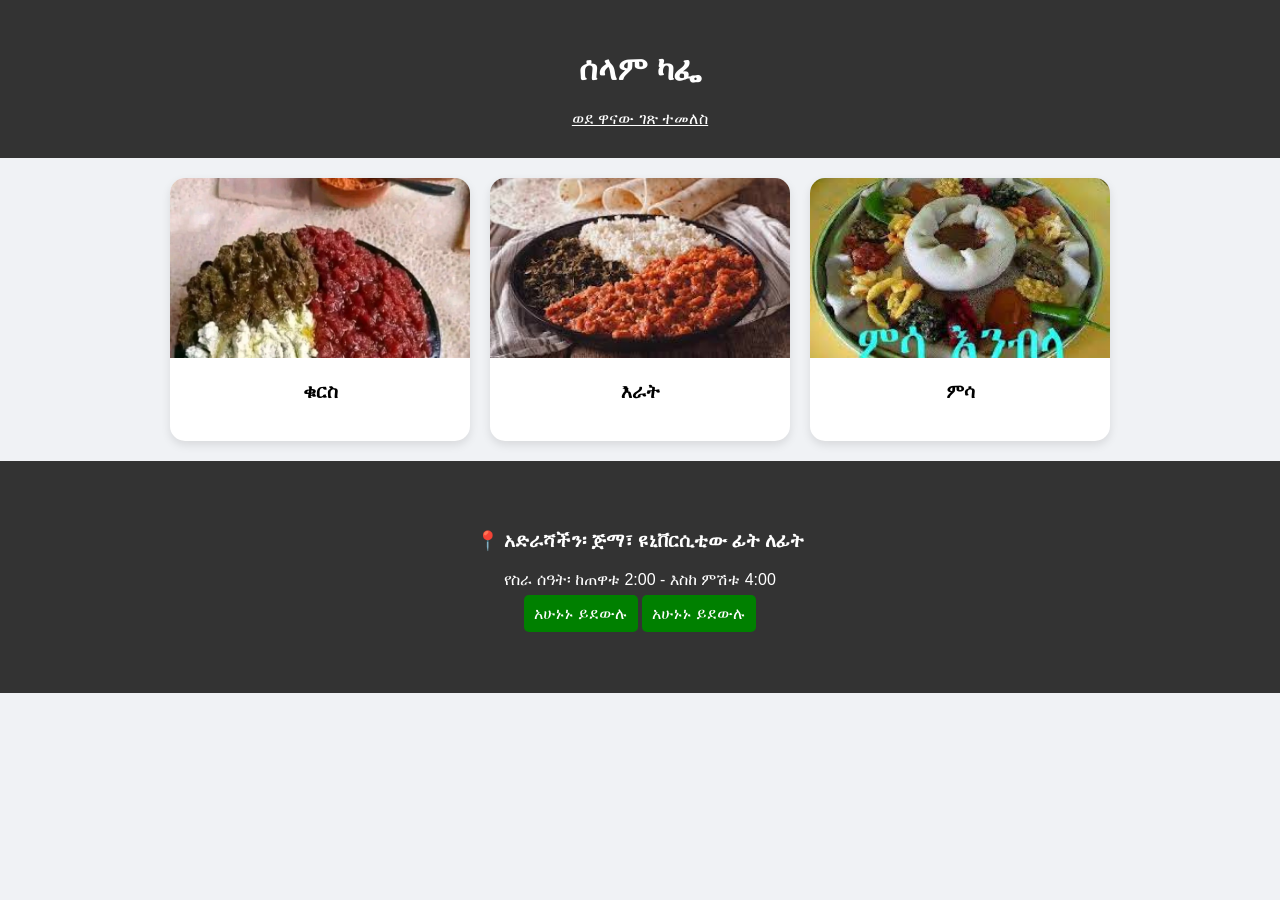
==== cafe.html @ 5311c319 "Update cafe.html" ====
<!DOCTYPE html>
<html lang="am">
<head>
    <meta charset="UTF-8">
    <title>ሰላም ካፌ - ዝርዝር</title>
    <link rel="stylesheet" href="style.css">
</head>
<body>
    <header>
        <h1>ሰላም ካፌ</h1>
        <a href="index.html" style="color: white;"> ወደ ዋናው ገጽ ተመለስ</a>
    </header>

    <main class="container">
        <div class="profile-box"><img src="food1.jpg" alt="ምግብ 1"><h3>ቁርስ</h3></div>
        <div class="profile-box"><img src="food2.jpg" alt="ምግብ 2"><h3>እራት</h3></div>
        <div class="profile-box"><img src="food3.jpg" alt="ምግብ 3"><h3>ምሳ</h3></div>
    </main>
    <header>
<main class="container">
    <div style="text-align: center; margin-bottom: 20px; width: 100%;">
        <h3>📍 አድራሻችን፡ ጅማ፣ ዩኒቨርሲቲው ፊት ለፊት</h3>
        <p>የስራ ሰዓት፡ ከጠዋቱ 2:00 - እስከ ምሽቱ 4:00</p>
        <a href="tel:+251909508024" style="background: green; color: white; padding: 10px; border-radius: 5px; text-decoration: none;">አሁኑኑ ይደውሉ</a>
                <a href="telgram:https://t.me sami_chali" style="background: green; color: white; padding: 10px; border-radius: 5px; text-decoration: none;">አሁኑኑ ይደውሉ</a>
    </div>
</main>
</body>

</html>
---- style.css ----
body {
    font-family: 'Segoe UI', 'Nyala', 'Kefa', Arial, sans-serif;
    margin: 0;
    padding: 0;
    background-color: #f0f2f5;
    text-align: center;
}

header {
    background-color: #333;
    color: white;
    padding: 30px 0;
}

.container {
    display: flex;
    flex-wrap: wrap; /* ለስልክ ምቹ እንዲሆን */
    justify-content: center;
    gap: 20px;
    padding: 20px;
}

.profile-box {
    background-color: white;
    width: 300px;
    border-radius: 15px;
    box-shadow: 0px 4px 10px rgba(0,0,0,0.1);
    overflow: hidden; /* ምስሉ ከሳጥኑ እንዳይወጣ */
    transition: 0.3s;
    padding-bottom: 20px;
}

.profile-box:hover {
    transform: translateY(-10px);
}

.profile-box img {
    width: 100%;
    height: 180px;
    object-fit: cover;
}

.my-link {
    display: inline-block;
    background-color: #0088cc;
    color: white;
    padding: 10px 25px;
    text-decoration: none;
    border-radius: 5px;
    margin-top: 15px;
}
.search-section {
    margin: 20px 0;
    display: flex;
    justify-content: center;
    gap: 10px;
}

#searchInput {
    padding: 10px;
    width: 300px;
    border: 2px solid #0088cc;
    border-radius: 5px;
    outline: none;
}

.search-section button {
    padding: 10px 20px;
    background-color: #0088cc;
    color: white;
    border: none;
    border-radius: 5px;
    cursor: pointer;
}
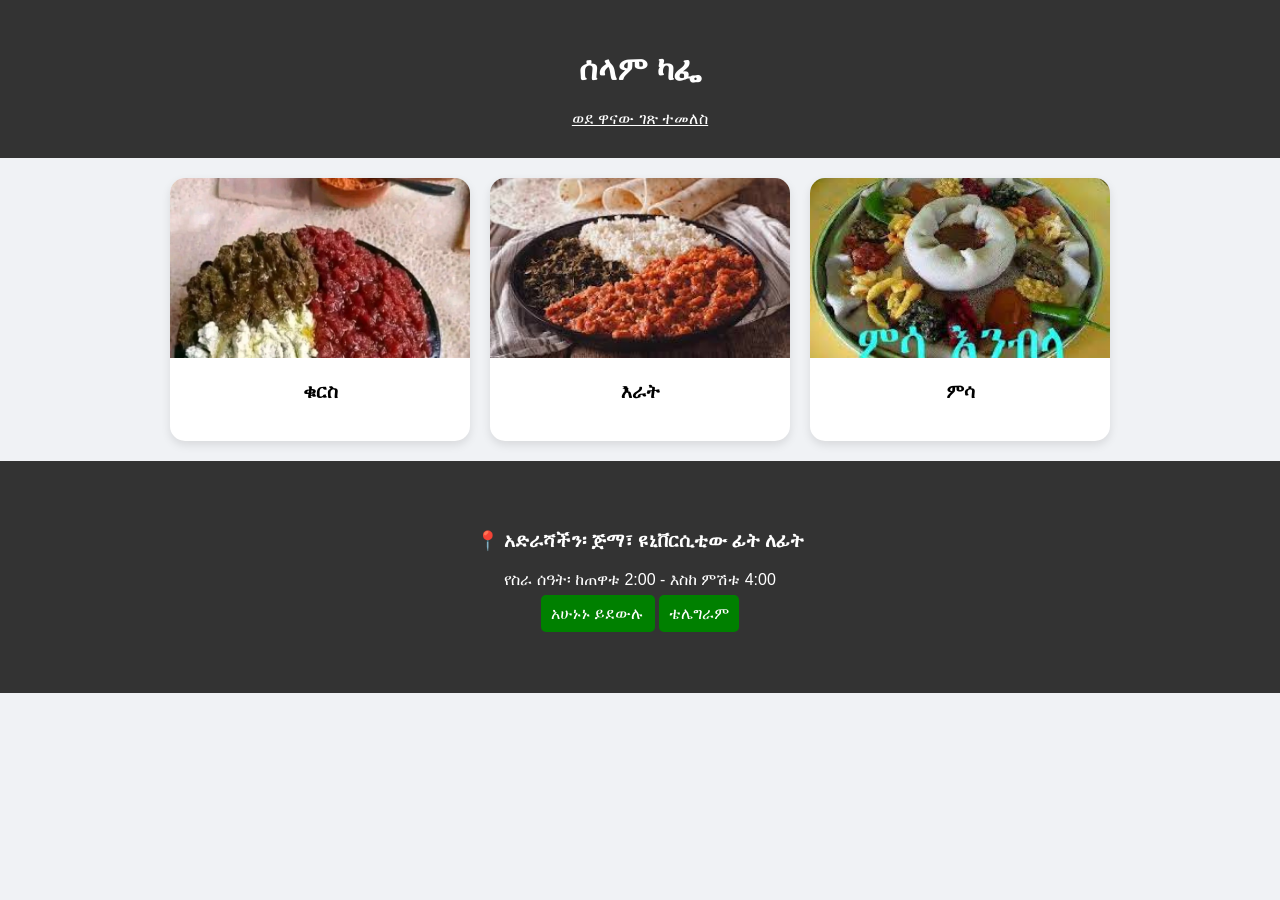
==== commit 22844c12: "Update cafe.html" ====
--- a/cafe.html
+++ b/cafe.html
@@ -22,9 +22,10 @@
         <h3>📍 አድራሻችን፡ ጅማ፣ ዩኒቨርሲቲው ፊት ለፊት</h3>
         <p>የስራ ሰዓት፡ ከጠዋቱ 2:00 - እስከ ምሽቱ 4:00</p>
         <a href="tel:+251909508024" style="background: green; color: white; padding: 10px; border-radius: 5px; text-decoration: none;">አሁኑኑ ይደውሉ</a>
-                <a href="telgram:https://t.me sami_chali" style="background: green; color: white; padding: 10px; border-radius: 5px; text-decoration: none;">አሁኑኑ ይደውሉ</a>
+                <a href="telgram:https://t.mesami_chali" style="background: green; color: white; padding: 10px; border-radius: 5px; text-decoration: none;">ቴሌግራም</a>
     </div>
 </main>
 </body>
 
 </html>
+
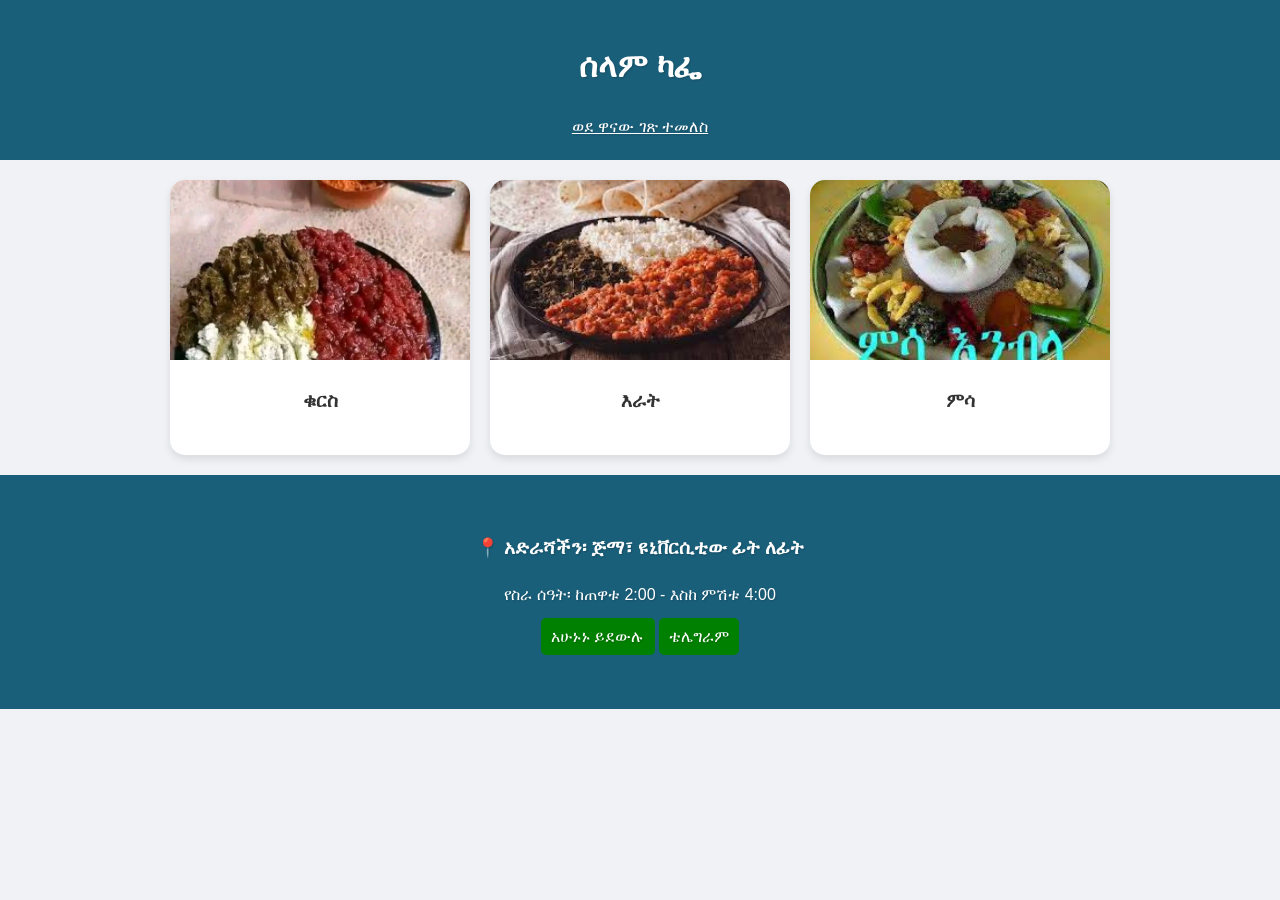
==== commit 58f2406a: "Update cafe.html" ====
--- a/cafe.html
+++ b/cafe.html
@@ -2,6 +2,7 @@
 <html lang="am">
 <head>
     <meta charset="UTF-8">
+    <meta name="viewport" content="width=device-width, initial-scale=1.0">
     <title>ሰላም ካፌ - ዝርዝር</title>
     <link rel="stylesheet" href="style.css">
 </head>
@@ -22,10 +23,15 @@
         <h3>📍 አድራሻችን፡ ጅማ፣ ዩኒቨርሲቲው ፊት ለፊት</h3>
         <p>የስራ ሰዓት፡ ከጠዋቱ 2:00 - እስከ ምሽቱ 4:00</p>
         <a href="tel:+251909508024" style="background: green; color: white; padding: 10px; border-radius: 5px; text-decoration: none;">አሁኑኑ ይደውሉ</a>
-                <a href="telgram:https://t.mesami_chali" style="background: green; color: white; padding: 10px; border-radius: 5px; text-decoration: none;">ቴሌግራም</a>
+                <a href="https://t.me/sami_chali" style="background: green; color: white; padding: 10px; border-radius: 5px; text-decoration: none;">ቴሌግራም</a>
     </div>
 </main>
+ 
 </body>
 
 </html>
 
+
+
+
+
--- a/style.css
+++ b/style.css
@@ -1,3 +1,10 @@
+body {
+    /* 'Nyala' ወይም 'WashRa' ለአማርኛ በጣም ቆንጆ ፎንቶች ናቸው */
+    font-family: 'Nyala', 'Ethiopic Unicode', 'Segoe UI', Tahoma, sans-serif;
+    line-height: 1.6; /* መስመሮቹ እንዳይጣበቁ ክፍተት ይሰጣል */
+    color: #333; /* ጽሁፉ ጥቁር ሳይሆን ደባዘዘ ያለ ጥቁር እንዲሆን (ለአይን አይከብድም) */
+    background-color: #f4f7f6; /* የዌብሳይቱ ዳራ (Background) ደስ የሚል ነጭ-አመድማ ቀለም */
+}
 body {
     font-family: 'Segoe UI', 'Nyala', 'Kefa', Arial, sans-serif;
     margin: 0;
@@ -5,13 +12,11 @@
     background-color: #f0f2f5;
     text-align: center;
 }
-
 header {
     background-color: #333;
     color: white;
     padding: 30px 0;
 }
-
 .container {
     display: flex;
     flex-wrap: wrap; /* ለስልክ ምቹ እንዲሆን */
@@ -19,7 +24,6 @@
     gap: 20px;
     padding: 20px;
 }
-
 .profile-box {
     background-color: white;
     width: 300px;
@@ -29,17 +33,14 @@
     transition: 0.3s;
     padding-bottom: 20px;
 }
-
 .profile-box:hover {
     transform: translateY(-10px);
 }
-
 .profile-box img {
     width: 100%;
     height: 180px;
     object-fit: cover;
 }
-
 .my-link {
     display: inline-block;
     background-color: #0088cc;
@@ -55,7 +56,6 @@
     justify-content: center;
     gap: 10px;
 }
-
 #searchInput {
     padding: 10px;
     width: 300px;
@@ -63,7 +63,6 @@
     border-radius: 5px;
     outline: none;
 }
-
 .search-section button {
     padding: 10px 20px;
     background-color: #0088cc;
@@ -71,4 +70,67 @@
     border: none;
     border-radius: 5px;
     cursor: pointer;
-}+}
+header {
+    background-color: #1a5f7a; /* ይበልጥ ጥቁር ያለ ሰማያዊ */
+    padding: 20px;
+    text-shadow: 1px 1px 2px rgba(0,0,0,0.2); /* በጽሁፉ ጀርባ ትንሽ ጥላ (Shadow) ይሰጣል */
+}
+.profile-box {
+    border: none;
+    box-shadow: 0 4px 8px rgba(0,0,0,0.1); /* ሳጥኖቹ እንዲጎሉ ትንሽ ጥላ ጨምርባቸው */
+    transition: transform 0.3s ease; /* አይጤ (Mouse) ሲያርፍበት እንዲንቀሳቀስ */
+}
+.profile-box:hover {
+    transform: translateY(-5px); /* አይጤ ሲያርፍበት ትንሽ ከፍ ይላል */
+}
+
+.my-link {
+    background-color: #c8815f; /* ለየት ያለ የቡና ቀለም (ለአዝራሮች) */
+    border-radius: 25px; /* አዝራሮቹ እንዲድበሰበሱ ያደርጋል */
+    padding: 10px 25px;
+}
+/* የአስተያየት ክፍል ዲዛይን */
+.testimonials {
+    background-color: #ffffff;
+    padding: 40px 20px;
+    margin-top: 30px;
+    border-radius: 15px;
+}
+.testimonial-container {
+    display: flex;
+    flex-wrap: wrap; /* ለሞባይል ስልክ እንዲመች */
+    justify-content: center;
+    gap: 20px;
+}
+.testimonial-card {
+    background: #f9f9f9;
+    border-left: 5px solid #1a5f7a; /* በጎን በኩል የሚያምር መስመር */
+    padding: 20px;
+    width: 300px;
+    box-shadow: 0 2px 5px rgba(0,0,0,0.1);
+    font-style: italic;
+}
+.testimonial-card h4 {
+    margin-top: 10px;
+    color: #1a5f7a;
+    font-style: normal;
+}
+/* ስክሪኑ ከ 768px ካነሰ (ለሞባይል ስልኮች) የሚሰራ ኮድ */
+@media (max-width: 768px) {
+    .container {
+        display: flex;
+        flex-direction: column; /* ሳጥኖቹ አንዱ ከሌላው በታች እንዲሆኑ ያደርጋል */
+        align-items: center;
+    }
+
+    .profile-box {
+        width: 90%; /* በስልክ ስክሪን ላይ ሳጥኑ ሰፋ ብሎ እንዲታይ */
+        margin: 10px 0;
+    }
+
+    header h1 {
+        font-size: 24px; /* በስልክ ሲሆን የርዕሱ ጽሁፍ ትንሽ እንዲያንስ */
+    }
+}
+
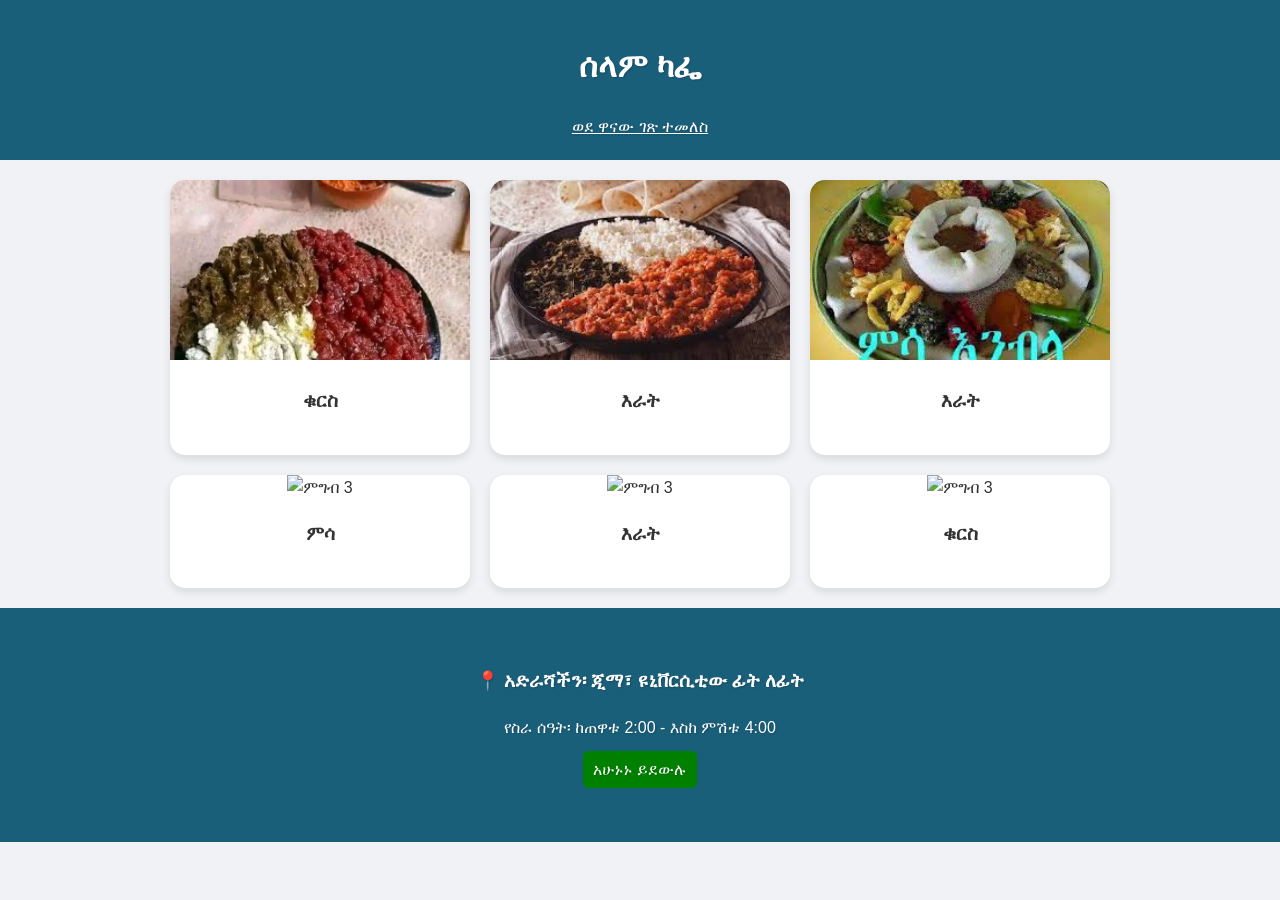
==== commit 949e186f: "Add files via upload" ====
--- a/cafe.html
+++ b/cafe.html
@@ -2,7 +2,6 @@
 <html lang="am">
 <head>
     <meta charset="UTF-8">
-    <meta name="viewport" content="width=device-width, initial-scale=1.0">
     <title>ሰላም ካፌ - ዝርዝር</title>
     <link rel="stylesheet" href="style.css">
 </head>
@@ -15,23 +14,20 @@
     <main class="container">
         <div class="profile-box"><img src="food1.jpg" alt="ምግብ 1"><h3>ቁርስ</h3></div>
         <div class="profile-box"><img src="food2.jpg" alt="ምግብ 2"><h3>እራት</h3></div>
-        <div class="profile-box"><img src="food3.jpg" alt="ምግብ 3"><h3>ምሳ</h3></div>
+        <div class="profile-box"><img src="food3.jpg" alt="ምግብ 3"><h3>እራት</h3></div>
+        <div class="profile-box"><img src="food4.jpg" alt="ምግብ 3"><h3>ምሳ</h3></div>
+        <div class="profile-box"><img src="food5.jpg" alt="ምግብ 3"><h3>እራት</h3></div>
+        <div class="profile-box"><img src="food6.jpg" alt="ምግብ 3"><h3> ቁርስ</h3></div>
     </main>
     <header>
 <main class="container">
     <div style="text-align: center; margin-bottom: 20px; width: 100%;">
-        <h3>📍 አድራሻችን፡ ጅማ፣ ዩኒቨርሲቲው ፊት ለፊት</h3>
+        <h3>📍 አድራሻችን፡ ጂማ፣ ዩኒቨርሲቲው ፊት ለፊት</h3>
         <p>የስራ ሰዓት፡ ከጠዋቱ 2:00 - እስከ ምሽቱ 4:00</p>
-        <a href="tel:+251909508024" style="background: green; color: white; padding: 10px; border-radius: 5px; text-decoration: none;">አሁኑኑ ይደውሉ</a>
-                <a href="https://t.me/sami_chali" style="background: green; color: white; padding: 10px; border-radius: 5px; text-decoration: none;">ቴሌግራም</a>
+        <a href="tel:+251909508024" style="background: green; color: rgb(255, 255, 255); padding: 10px; border-radius: 5px; text-decoration: none;">አሁኑኑ ይደውሉ</a>
     </div>
+</section>
 </main>
- 
+
 </body>
-
-</html>
-
-
-
-
-
+</html>
--- a/style.css
+++ b/style.css
@@ -90,32 +90,6 @@
     border-radius: 25px; /* አዝራሮቹ እንዲድበሰበሱ ያደርጋል */
     padding: 10px 25px;
 }
-/* የአስተያየት ክፍል ዲዛይን */
-.testimonials {
-    background-color: #ffffff;
-    padding: 40px 20px;
-    margin-top: 30px;
-    border-radius: 15px;
-}
-.testimonial-container {
-    display: flex;
-    flex-wrap: wrap; /* ለሞባይል ስልክ እንዲመች */
-    justify-content: center;
-    gap: 20px;
-}
-.testimonial-card {
-    background: #f9f9f9;
-    border-left: 5px solid #1a5f7a; /* በጎን በኩል የሚያምር መስመር */
-    padding: 20px;
-    width: 300px;
-    box-shadow: 0 2px 5px rgba(0,0,0,0.1);
-    font-style: italic;
-}
-.testimonial-card h4 {
-    margin-top: 10px;
-    color: #1a5f7a;
-    font-style: normal;
-}
 /* ስክሪኑ ከ 768px ካነሰ (ለሞባይል ስልኮች) የሚሰራ ኮድ */
 @media (max-width: 768px) {
     .container {
@@ -134,3 +108,4 @@
     }
 }
 
+
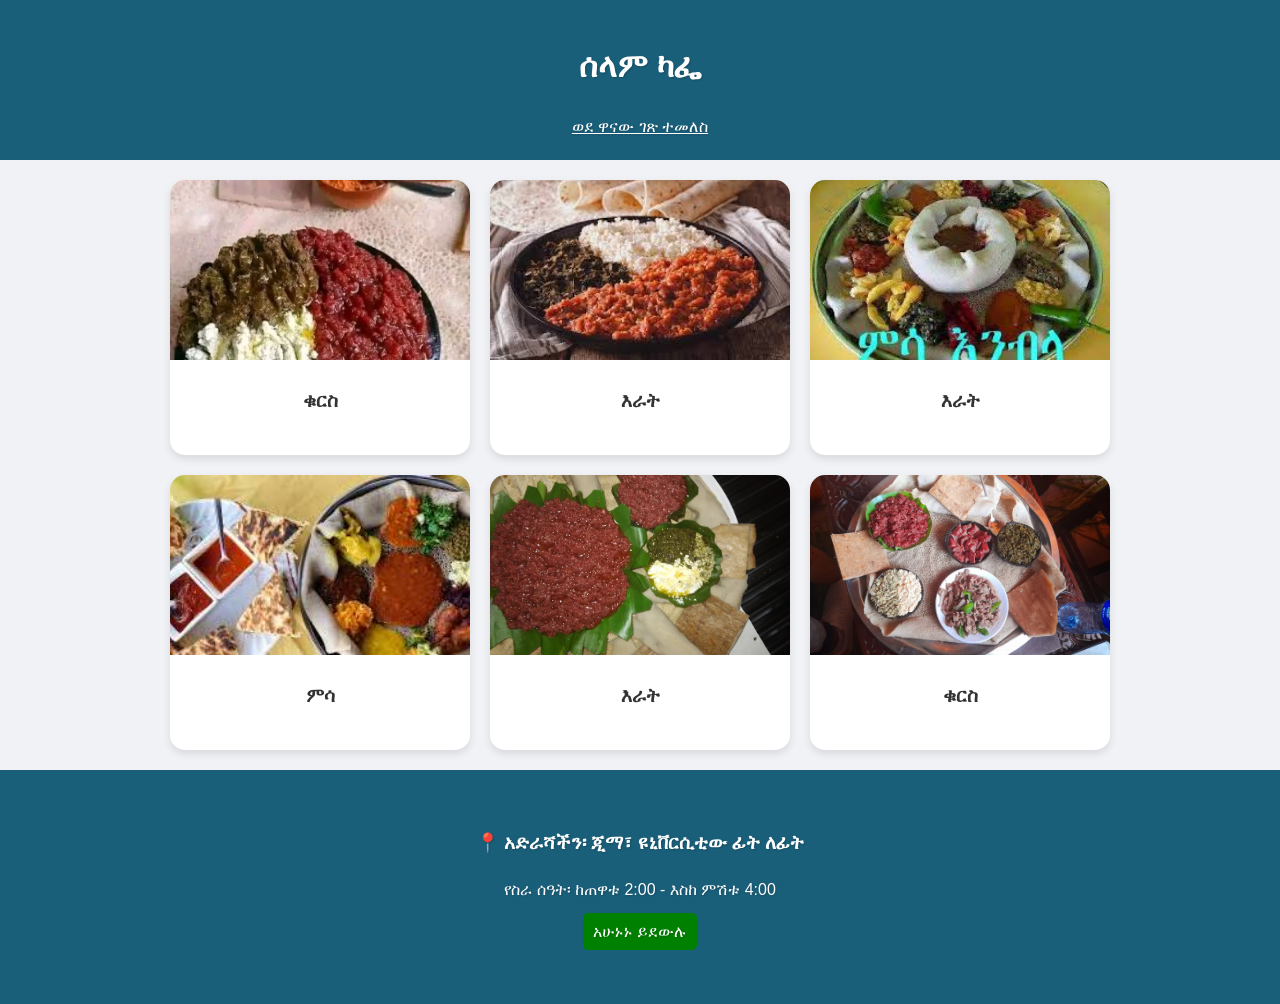
==== commit b0abc204: "Update cafe.html" ====
--- a/cafe.html
+++ b/cafe.html
@@ -1,7 +1,7 @@
 <!DOCTYPE html>
 <html lang="am">
 <head>
-    <meta charset="UTF-8">
+   <meta name="viewport" content="width=device-width, initial-scale=1.0">
     <title>ሰላም ካፌ - ዝርዝር</title>
     <link rel="stylesheet" href="style.css">
 </head>
@@ -30,4 +30,4 @@
 </main>
 
 </body>
-</html>+</html>
